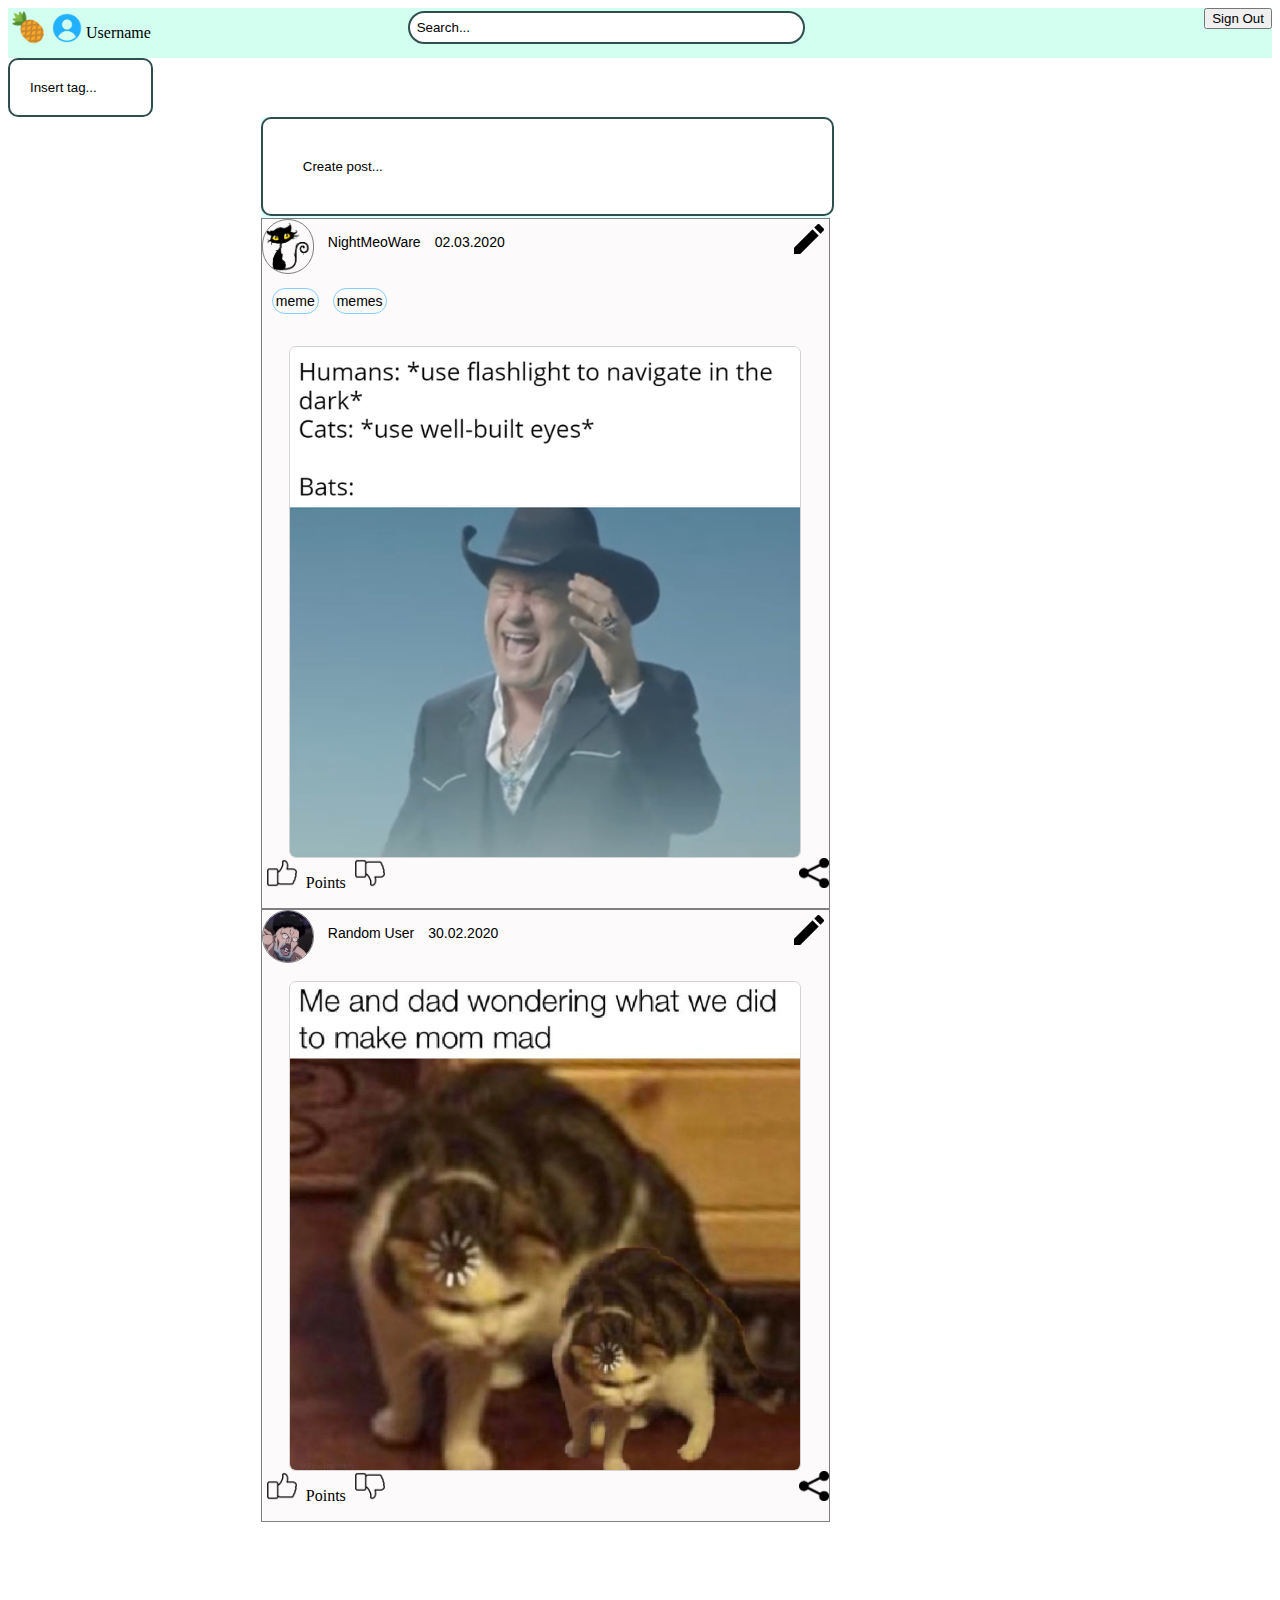
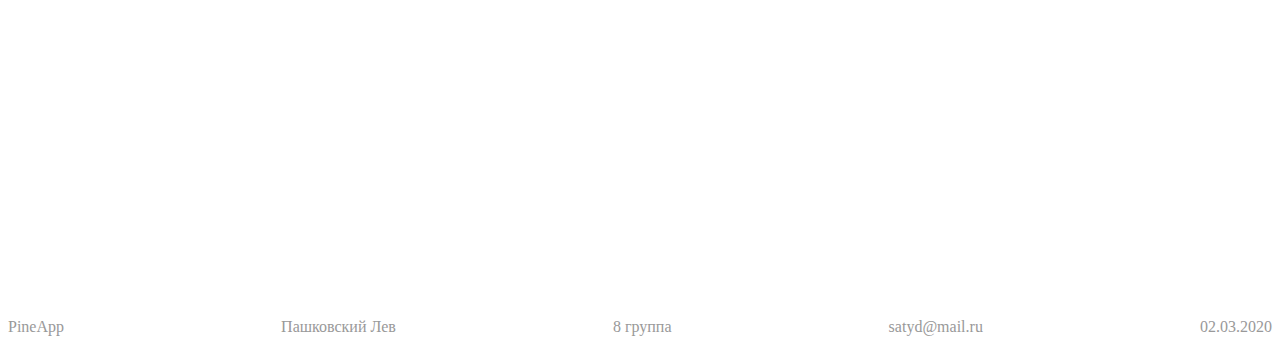
==== PineApp/index.html @ 93c6b9a7 "Add files via upload" ====
<!DOCTYPE html>
<html>
  <head>
    <title>Homepage</title>
    <meta name="viewport" content="width=device-width, initial-scale=1">
    <link href="style.css" rel="stylesheet" type="text/css"/>
    <style>
      
    </style>
  </head>

  <body>
    <header>
      <a href="https://www.youtube.com/watch?v=MtXOebqloX8"><img class="header" style="vertical-align: middle; width: 40px;" src="images\home.png" alt=""></a>
      <img class="header" id="userpng" style="vertical-align:middle; width: 30px;" src="images\user.png" alt="" />
      <p class="header"> Username</p>
      <input id="searchbar" value="Search..."/>
      <button  style="vertical-align: middle; float: right;"> Sign Out</button>
    </header>
   
    <input id="tagsearch"style="vertical-align: middle;" value="Insert tag..."/>
    <main>
      <section>
        <div><input id="post"style="vertical-align: middle;" value="Create post..."/></div>
      </section>
      <section class="posts">
        <div class="post">
          <section class="postheader">
            <img class="userpost" style="vertical-align:middle; width: 50px;" src="images\cat_user.png" alt="">
            <p> NightMeoWare</p>
            <p> 02.03.2020</p>
            <img style="vertical-align:middle; width: 40px; float: right;" src="images\edit.png" alt=""><br/>
            <p class="tags"> meme </p>
            <p class="tags"> memes </p>
          </section><br/>
          <img class="contents" style="vertical-align:middle; width: 90%;" src="images\bats.png" alt="" />
          <section class="postfooter">
            <img class="points" style="vertical-align:middle; width: 30px;" src="images\like.png" alt="">
            <p class="points">Points</p>
            <img class="points" style="vertical-align:middle; width: 30px;" src="images\dislike.png" alt="">
            <img class="points" style="vertical-align:middle; width: 30px; float: right;" src="images\share.png" alt="">
          </section>
        </div>
        <div class="post">
          <section class="postheader">
            <img class="userpost" style="vertical-align:middle; width: 50px;" src="images\user2.png" alt="">
            <p> Random User</p>
            <p> 30.02.2020</p>
            <img style="vertical-align:middle; width: 40px; float: right;" src="images\edit.png" alt="">
          </section><br/>
          <img class="contents" style="vertical-align:middle; width: 90%;" src="images\post2.jpg" alt="" />
          <section class="postfooter">
            <img class="points" style="vertical-align:middle; width: 30px;" src="images\like.png" alt="">
            <p class="points">Points</p>
            <img class="points" style="vertical-align:middle; width: 30px;" src="images\dislike.png" alt="">
            <img class="points" style="vertical-align:middle; width: 30px; float: right;" src="images\share.png" alt="">
          </section>
        </div>
      </section>

    </main>
    <!--<section class="sidebars">
      <div class="menu"> Option 1</div>
      <div class="menu"> Option 2</div>
      <div class="menu"> Option 3</div>
      <div class="menu"> Option 4</div>
    </section>-->
    <footer class="site-footer">
      <p>PineApp </p>
      <p>Пашковский Лев</p>
      <p>8 группа</p>
      <p>satyd@mail.ru </p>
      <p>02.03.2020</p>
    </footer>
  </body>
  
</html>
---- PineApp/style.css ----
header {
    background-color:rgb(210, 255, 240);
}

#searchbar{
    padding:7px;
    margin: 1px;
    margin-left: 20%;
    border: 2px solid darkslategrey;
    border-radius: 70px;
    width: 30%;
}

#tagsearch{
    padding: 20px;
    border: 2px solid darkslategrey;
    
    width: 8%;
    text-align: start;  
    border-radius: 10px;
}

#post{
    padding: 40px;
    border: 2px solid darkslategrey;
    border-radius: 10px;
    text-align: start; 
    
    width: 86%;
    
    
}
main{
    background-color: lightcyan;
    width: 45%;
    margin-left: 20%;
}
.menu{
    padding:10px;
    margin-left:77%;
    border: 1px solid black;
    width: 20%;
}

.menu:hover{
    border: 3px solid black;
}


.site-footer {
    display: flex;
    justify-content: space-between;
    margin-top: 30%;
    color: #999999;
}
.sidebars{
    display: inline;
    vertical-align: top;
    
}
.userpost{
    border: 1px solid gray;
    border-radius: 50px;
}
.posts{
    margin-top: 2px;
}
.post{
    background-color: #fcfafa;
    border: 1px solid gray;
}
.contents{
    display: block;
    margin: auto;
    border: 1px solid lightgray;
    border-radius: 7px;
}
.postheader p{
    font-family: "Arial", sans-serif;
    font-size: 14px;
    line-height: 18px;
    display: inline-block;
    vertical-align: top;
    margin-left: 10px;
    text-align: center;
    background-repeat: no-repeat;
    background-position: center top;
}
.points{
    display: inline-block;
    vertical-align: top;
    margin-left: 5px;
    text-align: center;
    background-repeat: no-repeat;
    background-position: center top;
}
.tags{
    padding: 3px;
    border: 1px solid lightskyblue;
    border-radius: 15px;
    display: inline-block;
    vertical-align: top;
    text-align: center;
}
.header{
    display: inline-block;
    vertical-align: top;
    text-align: center;
}
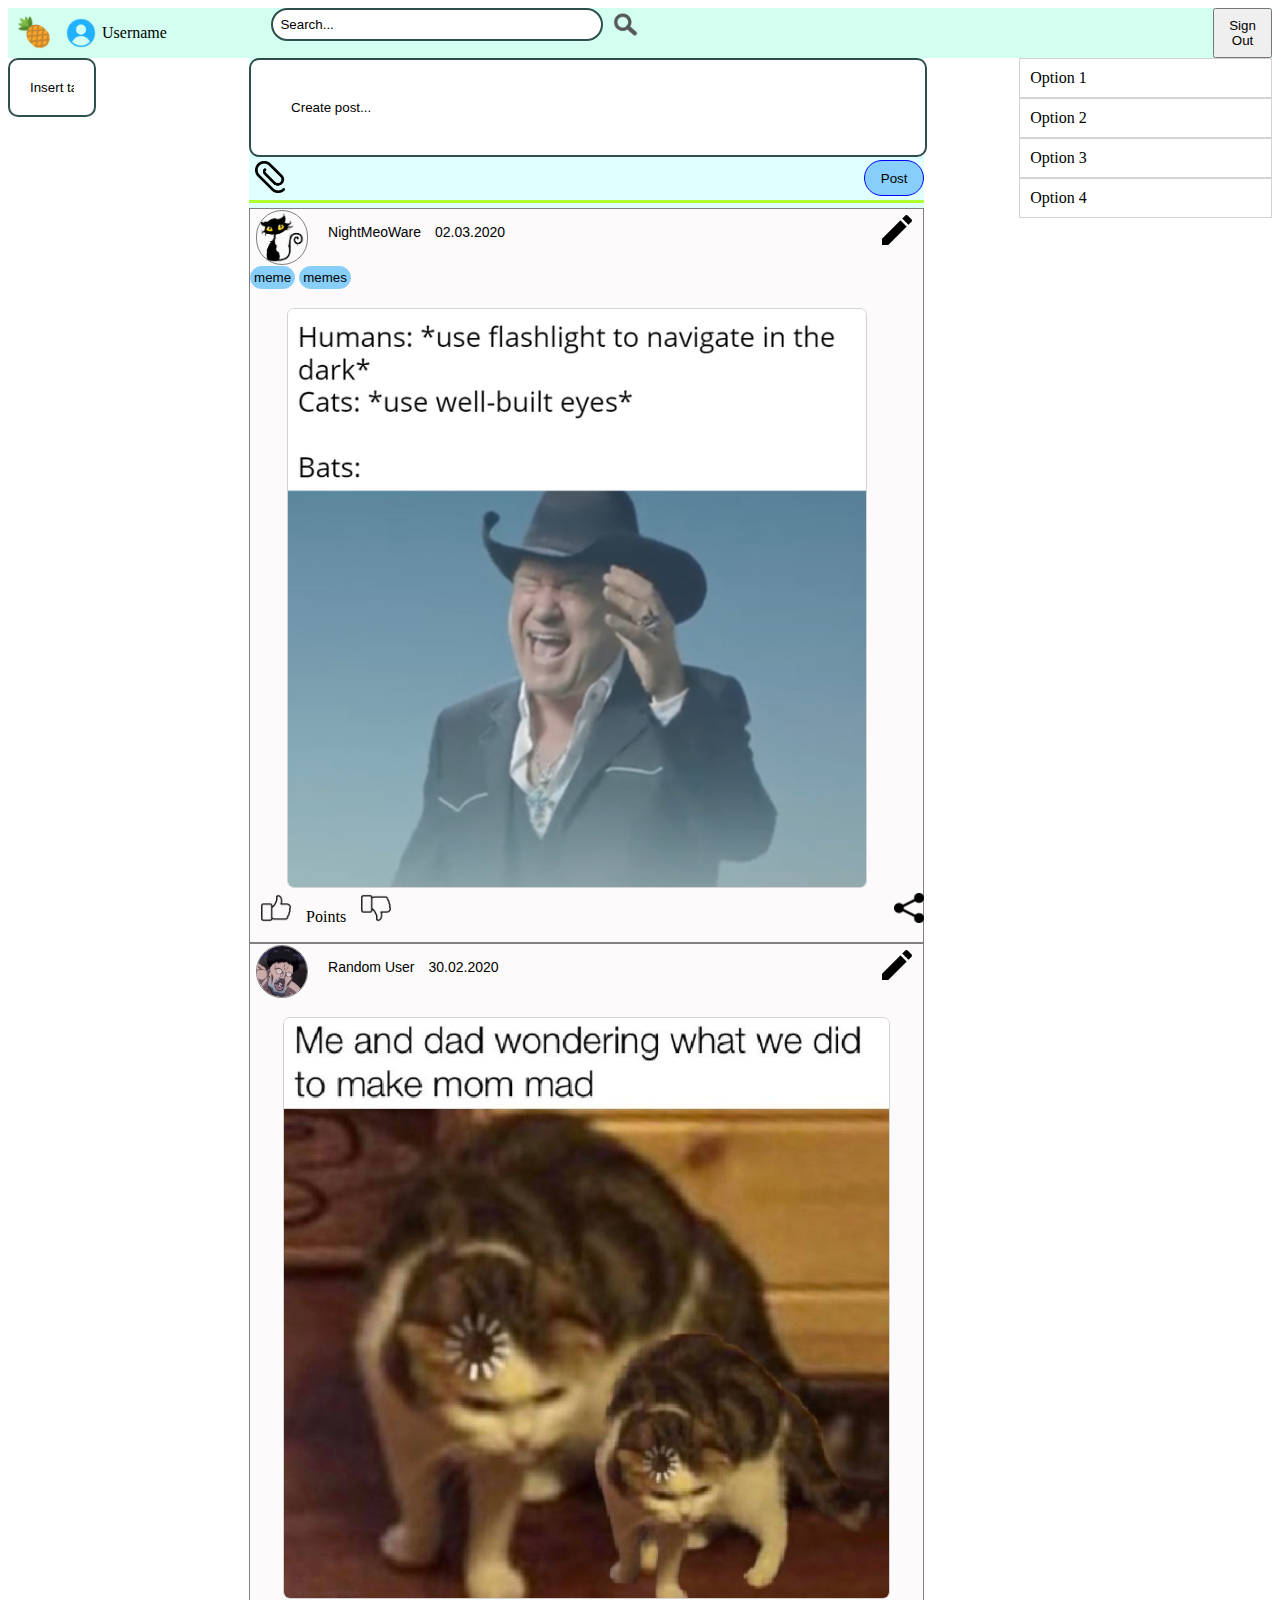
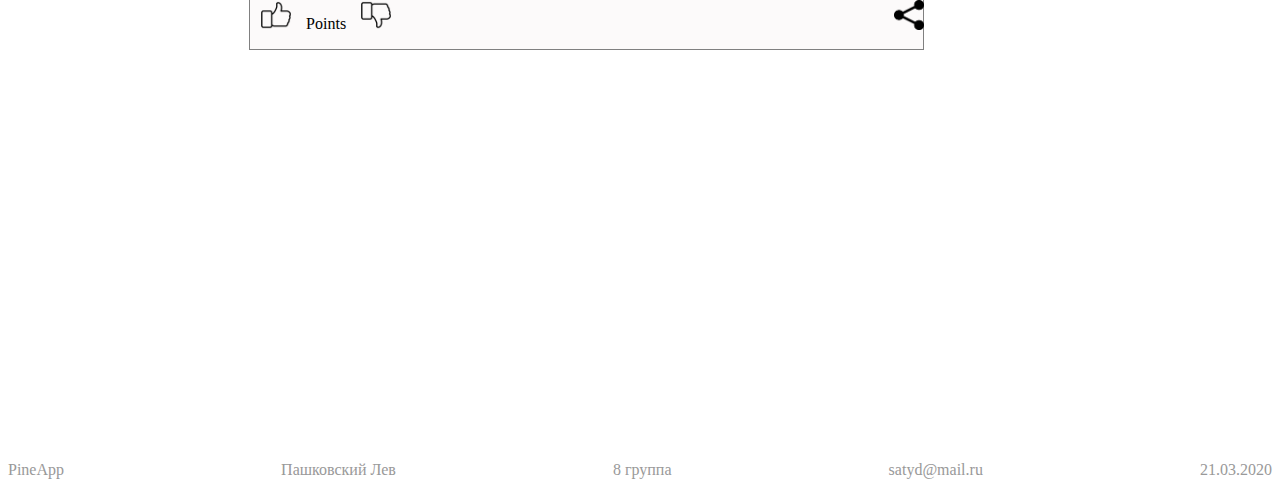
==== commit f47f6393: "homepage upd" ====
--- a/PineApp/index.html
+++ b/PineApp/index.html
@@ -11,66 +11,109 @@
 
   <body>
     <header>
-      <a href="https://www.youtube.com/watch?v=MtXOebqloX8"><img class="header" style="vertical-align: middle; width: 40px;" src="images\home.png" alt=""></a>
-      <img class="header" id="userpng" style="vertical-align:middle; width: 30px;" src="images\user.png" alt="" />
+      <button class="nobg">
+        <img class="header header-image header-image-logo" src="images\home.png" alt="">
+      </button>
+      <button class="nobg">
+        <img class="header header-user-image" src="images\user.png" alt="">
+      </button>
       <p class="header"> Username</p>
-      <input id="searchbar" value="Search..."/>
+      <div class="search">
+        <input id="searchbar" value="Search..."/>
+        <button class="searchbtn">
+          <img class="searchbtn" src="images\search.png" alt="">
+        </button>
+      </div>
       <button  style="vertical-align: middle; float: right;"> Sign Out</button>
     </header>
-   
-    <input id="tagsearch"style="vertical-align: middle;" value="Insert tag..."/>
-    <main>
-      <section>
-        <div><input id="post"style="vertical-align: middle;" value="Create post..."/></div>
+    
+    <section class="cards">
+      <section class="sidebars">
+        <input id="tagsearch"style="vertical-align: middle;" value="Insert tag..."/>
       </section>
-      <section class="posts">
-        <div class="post">
-          <section class="postheader">
-            <img class="userpost" style="vertical-align:middle; width: 50px;" src="images\cat_user.png" alt="">
-            <p> NightMeoWare</p>
-            <p> 02.03.2020</p>
-            <img style="vertical-align:middle; width: 40px; float: right;" src="images\edit.png" alt=""><br/>
-            <p class="tags"> meme </p>
-            <p class="tags"> memes </p>
-          </section><br/>
-          <img class="contents" style="vertical-align:middle; width: 90%;" src="images\bats.png" alt="" />
-          <section class="postfooter">
-            <img class="points" style="vertical-align:middle; width: 30px;" src="images\like.png" alt="">
-            <p class="points">Points</p>
-            <img class="points" style="vertical-align:middle; width: 30px;" src="images\dislike.png" alt="">
-            <img class="points" style="vertical-align:middle; width: 30px; float: right;" src="images\share.png" alt="">
+      <section class="sidebars">
+        <main>
+          <section class="inputside">
+            <input id="post"style="vertical-align: middle;" value="Create post..."/>
+            <section class="inputbtns">
+              <button class="clip">
+                <img class="add" src="images\clip.png" alt="">
+              </button>
+              <button class="postbtn">Post</button>
+            </section>
           </section>
-        </div>
-        <div class="post">
-          <section class="postheader">
-            <img class="userpost" style="vertical-align:middle; width: 50px;" src="images\user2.png" alt="">
-            <p> Random User</p>
-            <p> 30.02.2020</p>
-            <img style="vertical-align:middle; width: 40px; float: right;" src="images\edit.png" alt="">
-          </section><br/>
-          <img class="contents" style="vertical-align:middle; width: 90%;" src="images\post2.jpg" alt="" />
-          <section class="postfooter">
-            <img class="points" style="vertical-align:middle; width: 30px;" src="images\like.png" alt="">
-            <p class="points">Points</p>
-            <img class="points" style="vertical-align:middle; width: 30px;" src="images\dislike.png" alt="">
-            <img class="points" style="vertical-align:middle; width: 30px; float: right;" src="images\share.png" alt="">
-          </section>
-        </div>
+          <section class="posts">
+            <div class="post">
+              <section class="postheader">
+                <button class="userpost">
+                  <img class="userimg" src="images\cat_user.png" alt="">
+                </button>
+                <p> NightMeoWare</p>
+                <p> 02.03.2020</p>
+                <button class="nobg editshare">
+                  <img class="editshare" src="images\edit.png" alt="">
+                </button><br/>
+                <button class="tags">meme</button>
+                <button class="tags">memes</button>
+              </section><br/>
+              <button class="nobg">
+                <img class="contents" style="vertical-align:middle; width: 90%;" src="images\bats.png" alt="" />
+              </button>
+              <section class="postfooter">
+                <button class="nobg">
+                  <img class="points pstyle" src="images\like.png" alt="">
+                </button>
+                <p class="points">Points</p>
+                <button class="nobg">
+                  <img class="points pstyle"  src="images\dislike.png" alt="">
+                </button>
+                <button class="nobg editshare">
+                  <img class="points pstyle" src="images\share.png" alt="">
+                </button>
+              </section>
+            </div>
+            <div class="post">
+              <section class="postheader">
+                <button class="userpost">
+                  <img class="userimg" src="images\user2.png" alt="">
+                </button>
+                
+                <p> Random User</p>
+                <p> 30.02.2020</p>
+                <button class="nobg editshare">
+                  <img class="editshare" src="images\edit.png" alt="">
+                </button><br/>
+              </section><br/>
+              <img class="contents" style="vertical-align:middle; width: 90%;" src="images\post2.jpg" alt="" />
+              <section class="postfooter">
+                <button class="nobg">
+                  <img class="points pstyle" src="images\like.png" alt="">
+                </button>
+                <p class="points">Points</p>
+                <button class="nobg">
+                  <img class="points pstyle"  src="images\dislike.png" alt="">
+                </button>
+                <button class="nobg editshare">
+                  <img class="points pstyle" src="images\share.png" alt="">
+                </button>
+              </section>
+            </div>
+          
+        </main>
       </section>
-
-    </main>
-    <!--<section class="sidebars">
-      <div class="menu"> Option 1</div>
-      <div class="menu"> Option 2</div>
-      <div class="menu"> Option 3</div>
-      <div class="menu"> Option 4</div>
-    </section>-->
+      <section class="sidebars menu" >
+        <div class="itmenu"> Option 1</div>
+        <div class="itmenu"> Option 2</div>
+        <div class="itmenu"> Option 3</div>
+        <div class="itmenu"> Option 4</div>
+      </section>
+    </section>
     <footer class="site-footer">
       <p>PineApp </p>
       <p>Пашковский Лев</p>
       <p>8 группа</p>
       <p>satyd@mail.ru </p>
-      <p>02.03.2020</p>
+      <p>21.03.2020</p>
     </footer>
   </body>
   
--- a/PineApp/style.css
+++ b/PineApp/style.css
@@ -1,49 +1,90 @@
 header {
     background-color:rgb(210, 255, 240);
+    display         : flex;
+    flex-wrap       : nowrap;
+    
 }
 
 #searchbar{
+
     padding:7px;
-    margin: 1px;
-    margin-left: 20%;
+    margin-left: 10%;
     border: 2px solid darkslategrey;
     border-radius: 70px;
     width: 30%;
+    vertical-align: middle;
 }
-
+.search{
+    border: none; /* Убираем рамку */
+    outline: none; /* Убираем свечение в Chrome и Safari */
+    -webkit-appearance: none; /* Убираем рамку в Chrome и Safari */
+    width: 100%; /* Ширина поля */
+    vertical-align: middle; /* Выравнивание по середине */
+}
+.searchbtn{
+    width: 25px; 
+    border: none; 
+    background: transparent;
+    vertical-align: middle;
+}
 #tagsearch{
     padding: 20px;
     border: 2px solid darkslategrey;
-    
-    width: 8%;
+    width: 20%;
     text-align: start;  
     border-radius: 10px;
 }
 
 #post{
+    display: block;
+    margin: auto;
     padding: 40px;
     border: 2px solid darkslategrey;
     border-radius: 10px;
     text-align: start; 
+    width: 88%;  
+}
+.postbtn{
+    margin-top: 3px;
+    width: 60px;
+    height: 36px;
+    padding: 3px;
+    border: 1px solid blue;
+    border-radius: 24px;
+    background: lightskyblue;
+    float: right;
+}
+.inputside{
+    padding-bottom: 3px;
+    border-bottom: 3px solid greenyellow;
+}
+.add{
+    margin-top: 3px;
+    width: 30px;
+}
+.clip{
     
-    width: 86%;
-    
-    
+    outline: none;
+    border: 0;
+    background: transparent;
 }
 main{
     background-color: lightcyan;
-    width: 45%;
-    margin-left: 20%;
+    width: 90%;
+    
 }
 .menu{
+    width:20%;
+    float: right;
+    vertical-align:middle;
+}
+.itmenu{
     padding:10px;
-    margin-left:77%;
-    border: 1px solid black;
-    width: 20%;
+    border: 1px solid lightgray;
 }
 
-.menu:hover{
-    border: 3px solid black;
+.itmenu:hover{
+    border: 1px solid red;
 }
 
 
@@ -53,17 +94,20 @@
     margin-top: 30%;
     color: #999999;
 }
-.sidebars{
-    display: inline;
-    vertical-align: top;
-    
+
+.userpost{
+    outline: none;
+    border: 0;
+    background: transparent;
 }
-.userpost{
+.userimg{
+    vertical-align:middle; 
     border: 1px solid gray;
+    width: 50px;
     border-radius: 50px;
 }
 .posts{
-    margin-top: 2px;
+    margin-top: 5px;
 }
 .post{
     background-color: #fcfafa;
@@ -101,9 +145,46 @@
     display: inline-block;
     vertical-align: top;
     text-align: center;
+    background: lightskyblue;
 }
 .header{
     display: inline-block;
     vertical-align: top;
     text-align: center;
 }
+.nobg{
+    outline: none;
+    border: 0;
+    background: transparent;
+}
+
+.cards {
+    display         : flex;
+    flex-wrap       : nowrap;
+    justify-content : space-between;
+    
+}
+.header-image {
+    vertical-align: middle;
+}
+.header-image-logo {
+    width: 40px;
+}
+.header-user-image {
+    width: 30px;
+}
+.pstyle{
+    vertical-align:middle; 
+    width: 30px;
+}
+.editshare{
+    vertical-align:middle; 
+    width: 40px;
+    float: right;
+}
+
+.sidebars {
+    /*width : calc(30% - 10px);*/
+    margin-bottom : 1em;
+    
+}
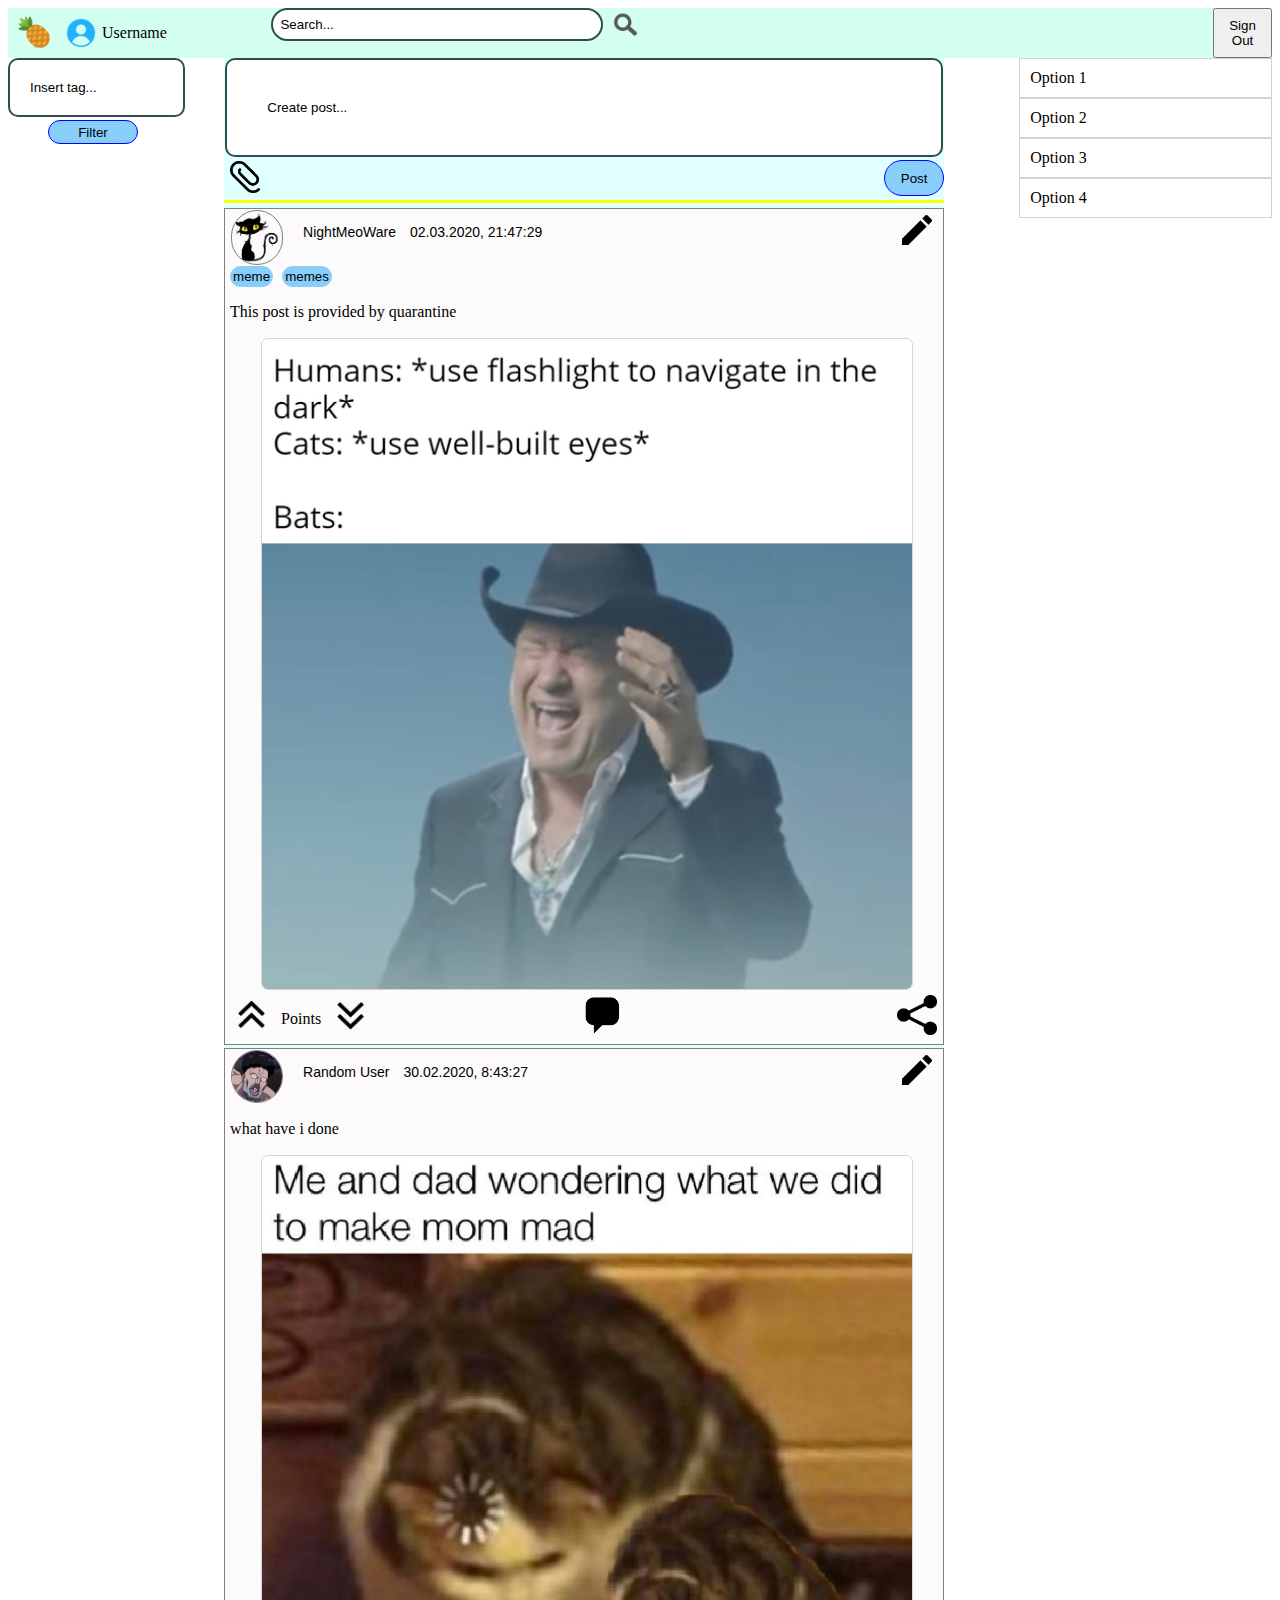
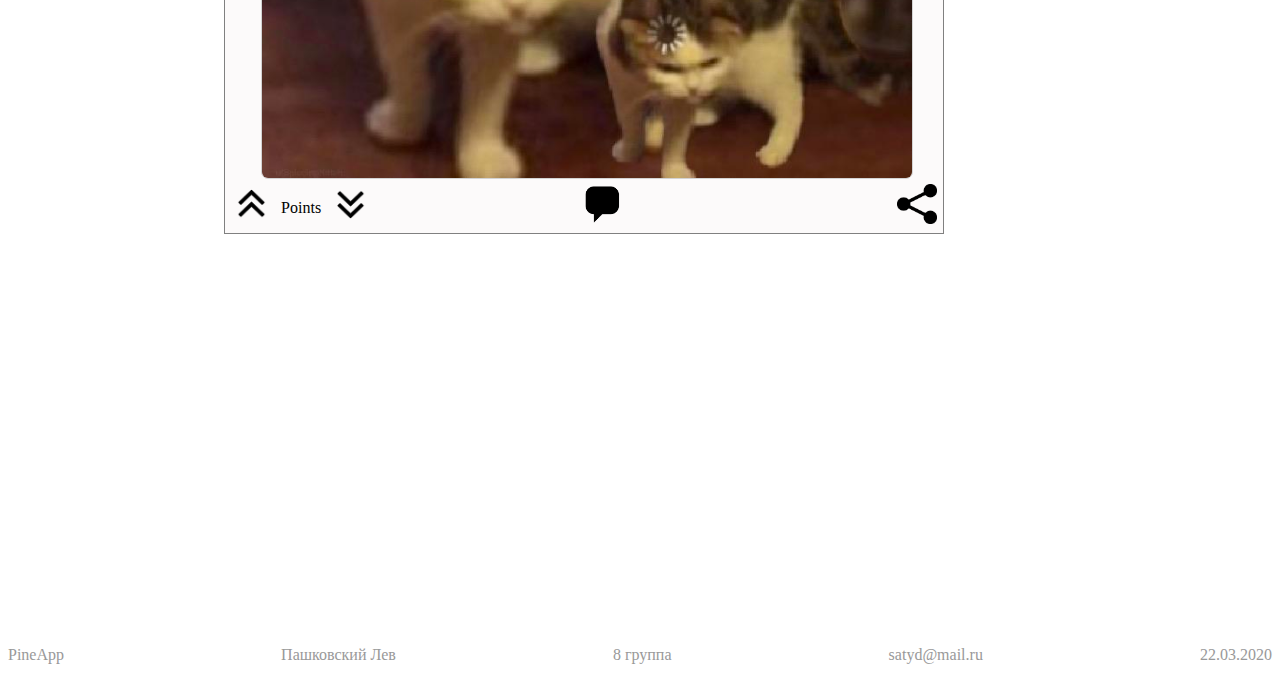
==== commit 239ecd0f: "Задание 6" ====
--- a/PineApp/index.html
+++ b/PineApp/index.html
@@ -4,6 +4,8 @@
     <title>Homepage</title>
     <meta name="viewport" content="width=device-width, initial-scale=1">
     <link href="style.css" rel="stylesheet" type="text/css"/>
+    <script src="posts.js"></script>
+    <script src="script.js"></script>
     <style>
       
     </style>
@@ -29,7 +31,8 @@
     
     <section class="cards">
       <section class="sidebars">
-        <input id="tagsearch"style="vertical-align: middle;" value="Insert tag..."/>
+        <input id="tagsearch"style="vertical-align: middle;" value="Insert tag..."/></br>
+        <button class="filter">Filter</button>
       </section>
       <section class="sidebars">
         <main>
@@ -46,29 +49,33 @@
             <div class="post">
               <section class="postheader">
                 <button class="userpost">
-                  <img class="userimg" src="images\cat_user.png" alt="">
+                  <img class="userimg" src="images\user1.png" alt="">
                 </button>
                 <p> NightMeoWare</p>
-                <p> 02.03.2020</p>
+                <p> 02.03.2020, 21:47:29</p>
                 <button class="nobg editshare">
                   <img class="editshare" src="images\edit.png" alt="">
                 </button><br/>
                 <button class="tags">meme</button>
                 <button class="tags">memes</button>
-              </section><br/>
+              </section>
+              <p class="posttext">This post is provided by quarantine </p>
               <button class="nobg">
-                <img class="contents" style="vertical-align:middle; width: 90%;" src="images\bats.png" alt="" />
+                <img class="contents contentimg" src="images\post1.png" alt="" />
               </button>
               <section class="postfooter">
                 <button class="nobg">
-                  <img class="points pstyle" src="images\like.png" alt="">
+                  <img class="points pstyle" src="images\upvote.png" alt="">
                 </button>
                 <p class="points">Points</p>
                 <button class="nobg">
-                  <img class="points pstyle"  src="images\dislike.png" alt="">
+                  <img class="points pstyle"  src="images\downvote.png" alt="">
+                </button>
+                <button class="nobg">
+                  <img class="comment" src="images\comment.png" alt="">
                 </button>
                 <button class="nobg editshare">
-                  <img class="points pstyle" src="images\share.png" alt="">
+                  <img class="editshare" src="images\share.png" alt="">
                 </button>
               </section>
             </div>
@@ -77,24 +84,29 @@
                 <button class="userpost">
                   <img class="userimg" src="images\user2.png" alt="">
                 </button>
-                
                 <p> Random User</p>
-                <p> 30.02.2020</p>
+                <p> 30.02.2020, 8:43:27</p>
                 <button class="nobg editshare">
                   <img class="editshare" src="images\edit.png" alt="">
                 </button><br/>
-              </section><br/>
-              <img class="contents" style="vertical-align:middle; width: 90%;" src="images\post2.jpg" alt="" />
+              </section>
+              <p class="posttext">what have i done </p>
+              <button class="nobg">
+                <img class="contents contentimg" src="images\post2.jpg" alt="" />
+              </button>
               <section class="postfooter">
                 <button class="nobg">
-                  <img class="points pstyle" src="images\like.png" alt="">
+                  <img class="points pstyle" src="images\upvote.png" alt="">
                 </button>
                 <p class="points">Points</p>
                 <button class="nobg">
-                  <img class="points pstyle"  src="images\dislike.png" alt="">
+                  <img class="points pstyle"  src="images\downvote.png" alt="">
+                </button>
+                <button class="nobg">
+                  <img class="comment" src="images\comment.png" alt="">
                 </button>
                 <button class="nobg editshare">
-                  <img class="points pstyle" src="images\share.png" alt="">
+                  <img class="editshare" src="images\share.png" alt="">
                 </button>
               </section>
             </div>
@@ -113,7 +125,7 @@
       <p>Пашковский Лев</p>
       <p>8 группа</p>
       <p>satyd@mail.ru </p>
-      <p>21.03.2020</p>
+      <p>22.03.2020</p>
     </footer>
   </body>
   
--- a/PineApp/style.css
+++ b/PineApp/style.css
@@ -30,11 +30,20 @@
 #tagsearch{
     padding: 20px;
     border: 2px solid darkslategrey;
-    width: 20%;
+    width: 60%;
     text-align: start;  
     border-radius: 10px;
 }
-
+.filter{
+    margin-top: 3px;
+    width: 90px;
+    height: 24px;
+    padding: 3px;
+    border: 1px solid blue;
+    border-radius: 24px;
+    background: lightskyblue;
+    margin-left: 40px;
+}
 #post{
     display: block;
     margin: auto;
@@ -56,7 +65,7 @@
 }
 .inputside{
     padding-bottom: 3px;
-    border-bottom: 3px solid greenyellow;
+    border-bottom: 3px solid yellow;
 }
 .add{
     margin-top: 3px;
@@ -70,8 +79,8 @@
 }
 main{
     background-color: lightcyan;
-    width: 90%;
-    
+    width: 720px;
+    margin-left: -80px;
 }
 .menu{
     width:20%;
@@ -106,10 +115,14 @@
     width: 50px;
     border-radius: 50px;
 }
+.posttext{
+    margin-left: 5px;
+}
 .posts{
     margin-top: 5px;
 }
 .post{
+    margin-top: 3px;
     background-color: #fcfafa;
     border: 1px solid gray;
 }
@@ -118,6 +131,12 @@
     margin: auto;
     border: 1px solid lightgray;
     border-radius: 7px;
+    width: 90%;
+}
+.contentimg{
+    vertical-align:middle;
+    margin-left: 30px;
+    width: 650px;
 }
 .postheader p{
     font-family: "Arial", sans-serif;
@@ -139,7 +158,8 @@
     background-position: center top;
 }
 .tags{
-    padding: 3px;
+    margin-left: 5px;
+    padding: 2px;
     border: 1px solid lightskyblue;
     border-radius: 15px;
     display: inline-block;
@@ -182,7 +202,11 @@
     width: 40px;
     float: right;
 }
-
+.comment{
+    vertical-align:middle; 
+    width: 40px;
+    margin-left: 200px;
+}
 .sidebars {
     /*width : calc(30% - 10px);*/
     margin-bottom : 1em;
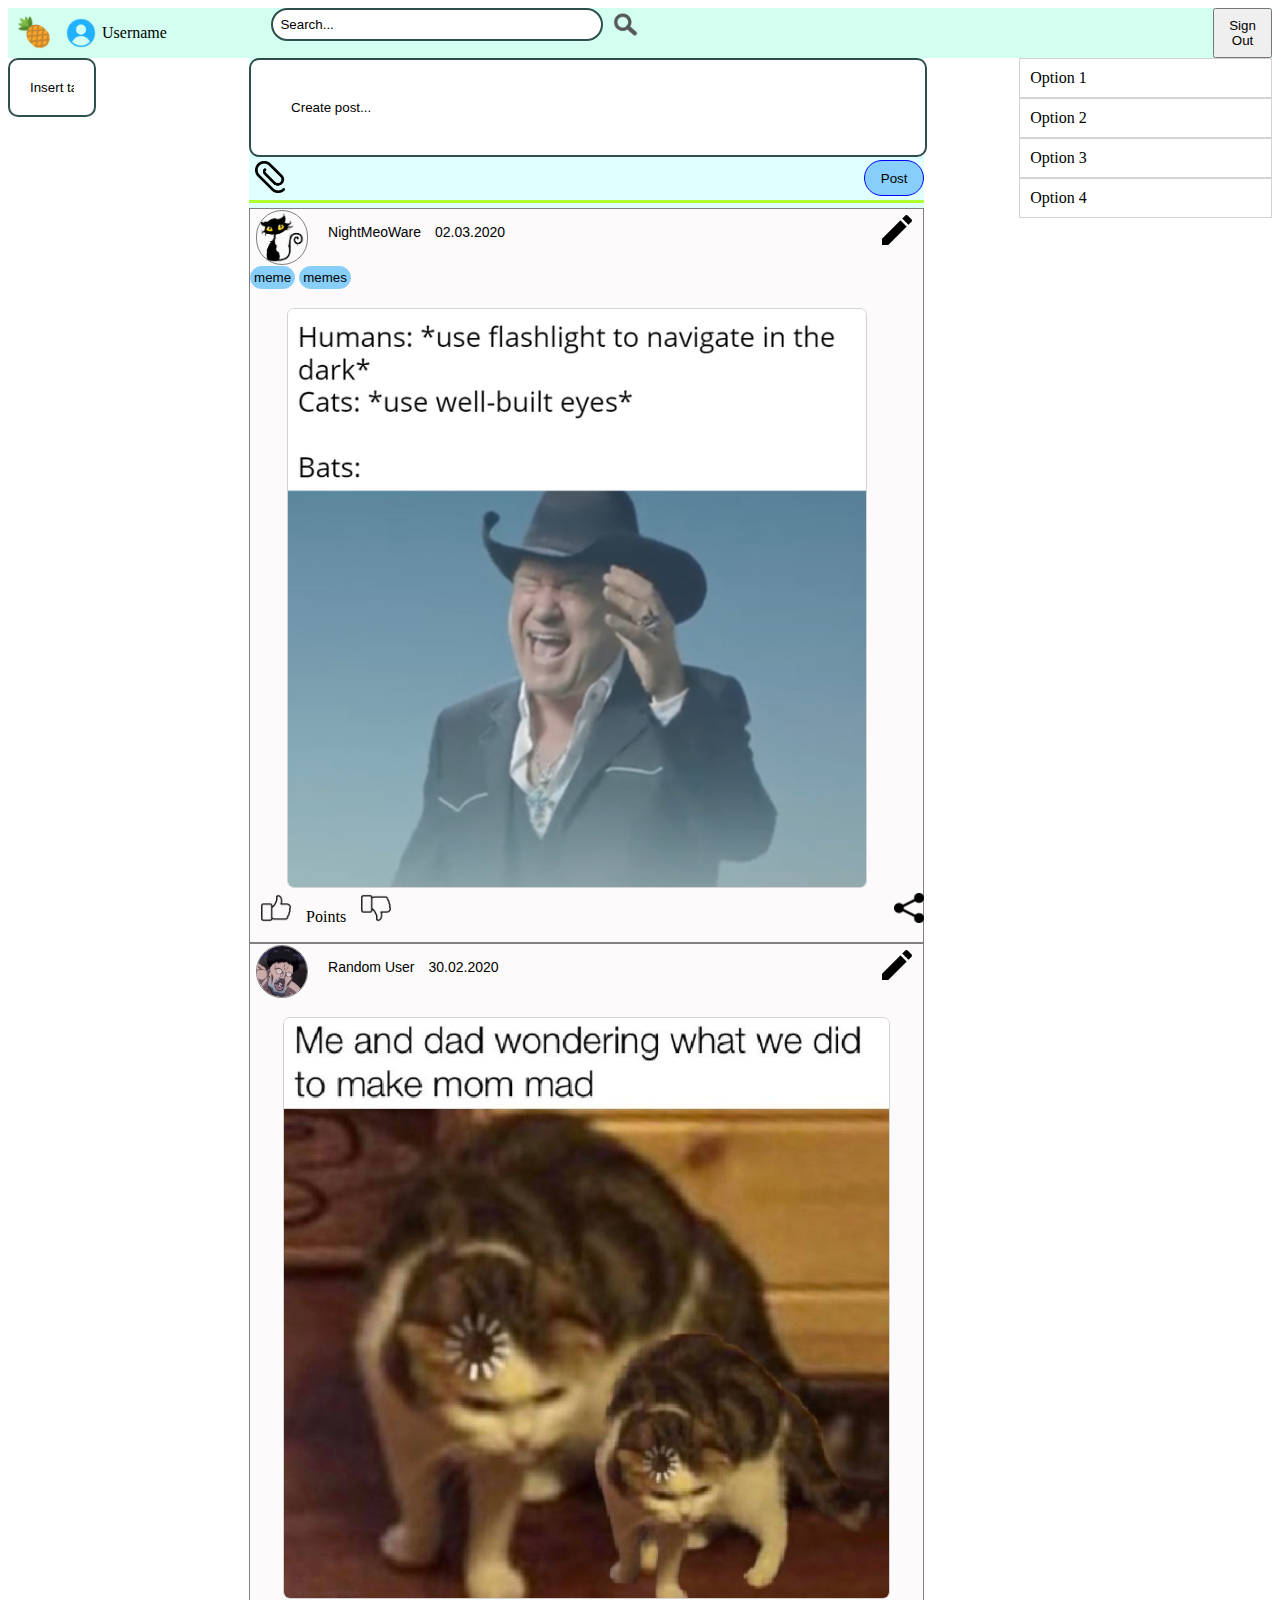
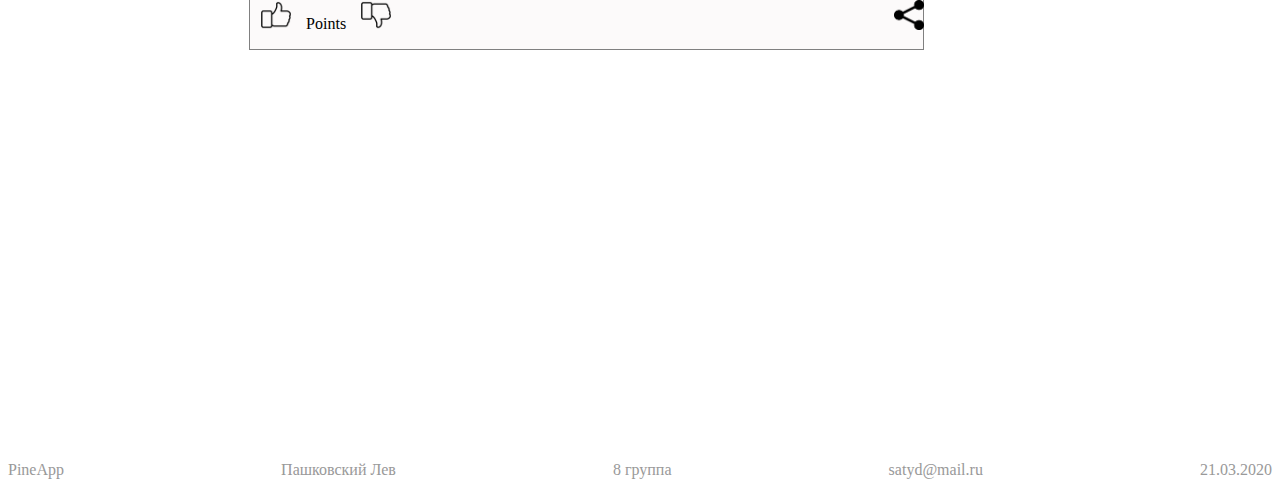
==== commit af94437c: "Merge pull request #1 from satyd/satyd-front" ====
--- a/PineApp/index.html
+++ b/PineApp/index.html
@@ -4,8 +4,6 @@
     <title>Homepage</title>
     <meta name="viewport" content="width=device-width, initial-scale=1">
     <link href="style.css" rel="stylesheet" type="text/css"/>
-    <script src="posts.js"></script>
-    <script src="script.js"></script>
     <style>
       
     </style>
@@ -31,8 +29,7 @@
     
     <section class="cards">
       <section class="sidebars">
-        <input id="tagsearch"style="vertical-align: middle;" value="Insert tag..."/></br>
-        <button class="filter">Filter</button>
+        <input id="tagsearch"style="vertical-align: middle;" value="Insert tag..."/>
       </section>
       <section class="sidebars">
         <main>
@@ -49,33 +46,29 @@
             <div class="post">
               <section class="postheader">
                 <button class="userpost">
-                  <img class="userimg" src="images\user1.png" alt="">
+                  <img class="userimg" src="images\cat_user.png" alt="">
                 </button>
                 <p> NightMeoWare</p>
-                <p> 02.03.2020, 21:47:29</p>
+                <p> 02.03.2020</p>
                 <button class="nobg editshare">
                   <img class="editshare" src="images\edit.png" alt="">
                 </button><br/>
                 <button class="tags">meme</button>
                 <button class="tags">memes</button>
-              </section>
-              <p class="posttext">This post is provided by quarantine </p>
+              </section><br/>
               <button class="nobg">
-                <img class="contents contentimg" src="images\post1.png" alt="" />
+                <img class="contents" style="vertical-align:middle; width: 90%;" src="images\bats.png" alt="" />
               </button>
               <section class="postfooter">
                 <button class="nobg">
-                  <img class="points pstyle" src="images\upvote.png" alt="">
+                  <img class="points pstyle" src="images\like.png" alt="">
                 </button>
                 <p class="points">Points</p>
                 <button class="nobg">
-                  <img class="points pstyle"  src="images\downvote.png" alt="">
-                </button>
-                <button class="nobg">
-                  <img class="comment" src="images\comment.png" alt="">
+                  <img class="points pstyle"  src="images\dislike.png" alt="">
                 </button>
                 <button class="nobg editshare">
-                  <img class="editshare" src="images\share.png" alt="">
+                  <img class="points pstyle" src="images\share.png" alt="">
                 </button>
               </section>
             </div>
@@ -84,29 +77,24 @@
                 <button class="userpost">
                   <img class="userimg" src="images\user2.png" alt="">
                 </button>
+                
                 <p> Random User</p>
-                <p> 30.02.2020, 8:43:27</p>
+                <p> 30.02.2020</p>
                 <button class="nobg editshare">
                   <img class="editshare" src="images\edit.png" alt="">
                 </button><br/>
-              </section>
-              <p class="posttext">what have i done </p>
-              <button class="nobg">
-                <img class="contents contentimg" src="images\post2.jpg" alt="" />
-              </button>
+              </section><br/>
+              <img class="contents" style="vertical-align:middle; width: 90%;" src="images\post2.jpg" alt="" />
               <section class="postfooter">
                 <button class="nobg">
-                  <img class="points pstyle" src="images\upvote.png" alt="">
+                  <img class="points pstyle" src="images\like.png" alt="">
                 </button>
                 <p class="points">Points</p>
                 <button class="nobg">
-                  <img class="points pstyle"  src="images\downvote.png" alt="">
-                </button>
-                <button class="nobg">
-                  <img class="comment" src="images\comment.png" alt="">
+                  <img class="points pstyle"  src="images\dislike.png" alt="">
                 </button>
                 <button class="nobg editshare">
-                  <img class="editshare" src="images\share.png" alt="">
+                  <img class="points pstyle" src="images\share.png" alt="">
                 </button>
               </section>
             </div>
@@ -125,7 +113,7 @@
       <p>Пашковский Лев</p>
       <p>8 группа</p>
       <p>satyd@mail.ru </p>
-      <p>22.03.2020</p>
+      <p>21.03.2020</p>
     </footer>
   </body>
   
--- a/PineApp/style.css
+++ b/PineApp/style.css
@@ -30,20 +30,11 @@
 #tagsearch{
     padding: 20px;
     border: 2px solid darkslategrey;
-    width: 60%;
+    width: 20%;
     text-align: start;  
     border-radius: 10px;
 }
-.filter{
-    margin-top: 3px;
-    width: 90px;
-    height: 24px;
-    padding: 3px;
-    border: 1px solid blue;
-    border-radius: 24px;
-    background: lightskyblue;
-    margin-left: 40px;
-}
+
 #post{
     display: block;
     margin: auto;
@@ -65,7 +56,7 @@
 }
 .inputside{
     padding-bottom: 3px;
-    border-bottom: 3px solid yellow;
+    border-bottom: 3px solid greenyellow;
 }
 .add{
     margin-top: 3px;
@@ -79,8 +70,8 @@
 }
 main{
     background-color: lightcyan;
-    width: 720px;
-    margin-left: -80px;
+    width: 90%;
+    
 }
 .menu{
     width:20%;
@@ -115,14 +106,10 @@
     width: 50px;
     border-radius: 50px;
 }
-.posttext{
-    margin-left: 5px;
-}
 .posts{
     margin-top: 5px;
 }
 .post{
-    margin-top: 3px;
     background-color: #fcfafa;
     border: 1px solid gray;
 }
@@ -131,12 +118,6 @@
     margin: auto;
     border: 1px solid lightgray;
     border-radius: 7px;
-    width: 90%;
-}
-.contentimg{
-    vertical-align:middle;
-    margin-left: 30px;
-    width: 650px;
 }
 .postheader p{
     font-family: "Arial", sans-serif;
@@ -158,8 +139,7 @@
     background-position: center top;
 }
 .tags{
-    margin-left: 5px;
-    padding: 2px;
+    padding: 3px;
     border: 1px solid lightskyblue;
     border-radius: 15px;
     display: inline-block;
@@ -202,11 +182,7 @@
     width: 40px;
     float: right;
 }
-.comment{
-    vertical-align:middle; 
-    width: 40px;
-    margin-left: 200px;
-}
+
 .sidebars {
     /*width : calc(30% - 10px);*/
     margin-bottom : 1em;
